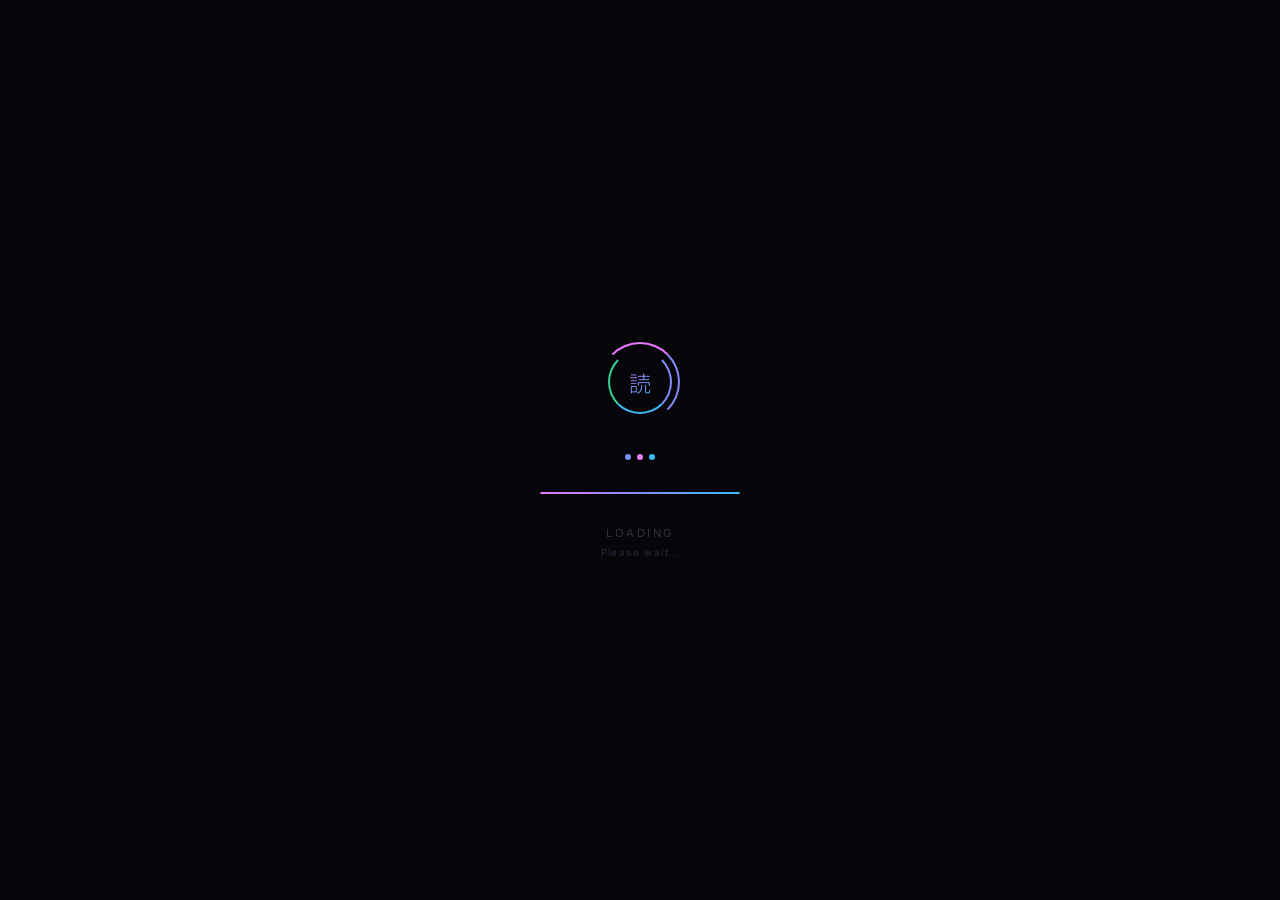
==== anime-loading/index.html @ d66e6aa7 "Initial commit: Animated Designs collection — lamp, loader, 404, fireworks" ====
<!DOCTYPE html>
<html lang="en">
<head>
  <meta charset="UTF-8">
  <meta name="viewport" content="width=device-width, initial-scale=1.0">
  <title>Anime Loader</title>
  <link href="https://fonts.googleapis.com/css2?family=Inter:wght@300;400&family=Noto+Sans+JP:wght@300;400&display=swap" rel="stylesheet">
  <style>
    *, *::before, *::after { box-sizing: border-box; margin: 0; padding: 0; }

    body {
      background: #05050a;
      font-family: 'Inter', sans-serif;
      color: #fff;
      overflow: hidden;
    }

    /* ── Overlay ── */
    .loader-overlay {
      position: fixed; inset: 0;
      background: #05050a;
      display: flex; align-items: center; justify-content: center;
      z-index: 9999;
      transition: opacity 0.8s ease, visibility 0.8s ease;
    }
    .loader-overlay.hidden { opacity: 0; visibility: hidden; }

    /* ── Card ── */
    .loader-card {
      display: flex; flex-direction: column; align-items: center; gap: 32px;
    }

    /* ── Sakura / slash mark animation ── */
    .anime-mark {
      position: relative; width: 80px; height: 80px;
    }

    /* outer ring */
    @keyframes ring-spin {
      to { transform: rotate(360deg); }
    }
    .ring {
      position: absolute; inset: 0; border-radius: 50%;
      border: 2px solid transparent;
      border-top-color: #e879f9;
      border-right-color: #818cf8;
      animation: ring-spin 1.1s linear infinite;
    }
    .ring-2 {
      inset: 8px;
      border-top-color: transparent;
      border-bottom-color: #38bdf8;
      border-left-color: #34d399;
      animation: ring-spin 1.6s linear infinite reverse;
    }

    /* center kanji pulse */
    @keyframes kanji-pulse {
      0%,100% { opacity: 0.4; transform: translate(-50%,-50%) scale(0.9); }
      50%      { opacity: 1;   transform: translate(-50%,-50%) scale(1.1); }
    }
    .kanji {
      position: absolute; top: 50%; left: 50%;
      transform: translate(-50%,-50%);
      font-family: 'Noto Sans JP', sans-serif;
      font-size: 22px; font-weight: 300;
      background: linear-gradient(135deg, #e879f9, #818cf8, #38bdf8);
      -webkit-background-clip: text; -webkit-text-fill-color: transparent;
      animation: kanji-pulse 1.6s ease-in-out infinite;
    }

    /* ── Progress bar ── */
    .progress-wrap {
      width: 200px; height: 2px; background: #1a1a2e;
      border-radius: 2px; overflow: hidden;
    }
    @keyframes progress-fill {
      0%   { width: 0%; }
      80%  { width: 85%; }
      100% { width: 100%; }
    }
    .progress-bar {
      height: 100%;
      background: linear-gradient(90deg, #e879f9, #818cf8, #38bdf8);
      border-radius: 2px;
      animation: progress-fill 3s cubic-bezier(0.4,0,0.2,1) forwards;
    }

    /* ── Dots ── */
    @keyframes dot-bounce {
      0%,80%,100% { transform: translateY(0); opacity: 0.3; }
      40%          { transform: translateY(-8px); opacity: 1; }
    }
    .dots { display: flex; gap: 6px; }
    .dot {
      width: 6px; height: 6px; border-radius: 50%;
      background: #818cf8;
      animation: dot-bounce 1.2s ease-in-out infinite;
    }
    .dot:nth-child(2) { animation-delay: 0.2s; background: #e879f9; }
    .dot:nth-child(3) { animation-delay: 0.4s; background: #38bdf8; }

    /* ── Text ── */
    .loader-title {
      font-size: 0.7rem; letter-spacing: 0.22em;
      text-transform: uppercase; color: #333;
    }
    @keyframes blink {
      0%,100% { opacity: 0.3; }
      50%      { opacity: 1; }
    }
    .loader-sub {
      font-size: 0.62rem; letter-spacing: 0.14em;
      color: #2a2a40;
      animation: blink 2s ease-in-out infinite;
    }

    /* ── Background particles ── */
    @keyframes float-up {
      0%   { transform: translateY(100vh) scale(0); opacity: 0; }
      10%  { opacity: 0.6; }
      90%  { opacity: 0.2; }
      100% { transform: translateY(-10vh) scale(1); opacity: 0; }
    }
    .particle {
      position: fixed; border-radius: 50%;
      pointer-events: none;
      animation: float-up linear infinite;
    }

    /* ── Page content (shows after load) ── */
    .page-content {
      display: flex; align-items: center; justify-content: center;
      height: 100vh;
      font-size: 1.1rem; color: #444; letter-spacing: 0.08em;
    }
  </style>
</head>
<body>

  <!-- Loader -->
  <div class="loader-overlay" id="loader">
    <div class="loader-card">

      <div class="anime-mark">
        <div class="ring"></div>
        <div class="ring ring-2"></div>
        <div class="kanji">読</div>
      </div>

      <div class="dots">
        <div class="dot"></div>
        <div class="dot"></div>
        <div class="dot"></div>
      </div>

      <div class="progress-wrap">
        <div class="progress-bar"></div>
      </div>

      <div style="display:flex;flex-direction:column;align-items:center;gap:6px;">
        <span class="loader-title">Loading</span>
        <span class="loader-sub">Please wait…</span>
      </div>

    </div>
  </div>

  <!-- Page -->
  <div class="page-content">Content loaded ✦</div>

<script>
  // Floating particles
  const colors = ['#e879f9','#818cf8','#38bdf8','#34d399'];
  for (let i = 0; i < 18; i++) {
    const p = document.createElement('div');
    p.className = 'particle';
    const size = Math.random() * 4 + 2;
    p.style.cssText = `
      width:${size}px; height:${size}px;
      left:${Math.random()*100}vw;
      background:${colors[Math.floor(Math.random()*colors.length)]};
      animation-duration:${Math.random()*6+5}s;
      animation-delay:${Math.random()*4}s;
      opacity:0;
    `;
    document.body.appendChild(p);
  }

  // Dismiss loader on page load (+ minimum 2.8s)
  const loader = document.getElementById('loader');
  let ready = false, elapsed = false;

  window.addEventListener('load', () => { ready = true; tryHide(); });
  setTimeout(() => { elapsed = true; tryHide(); }, 2800);

  function tryHide() {
    if (ready && elapsed) {
      loader.classList.add('hidden');
    }
  }
</script>
</body>
</html>
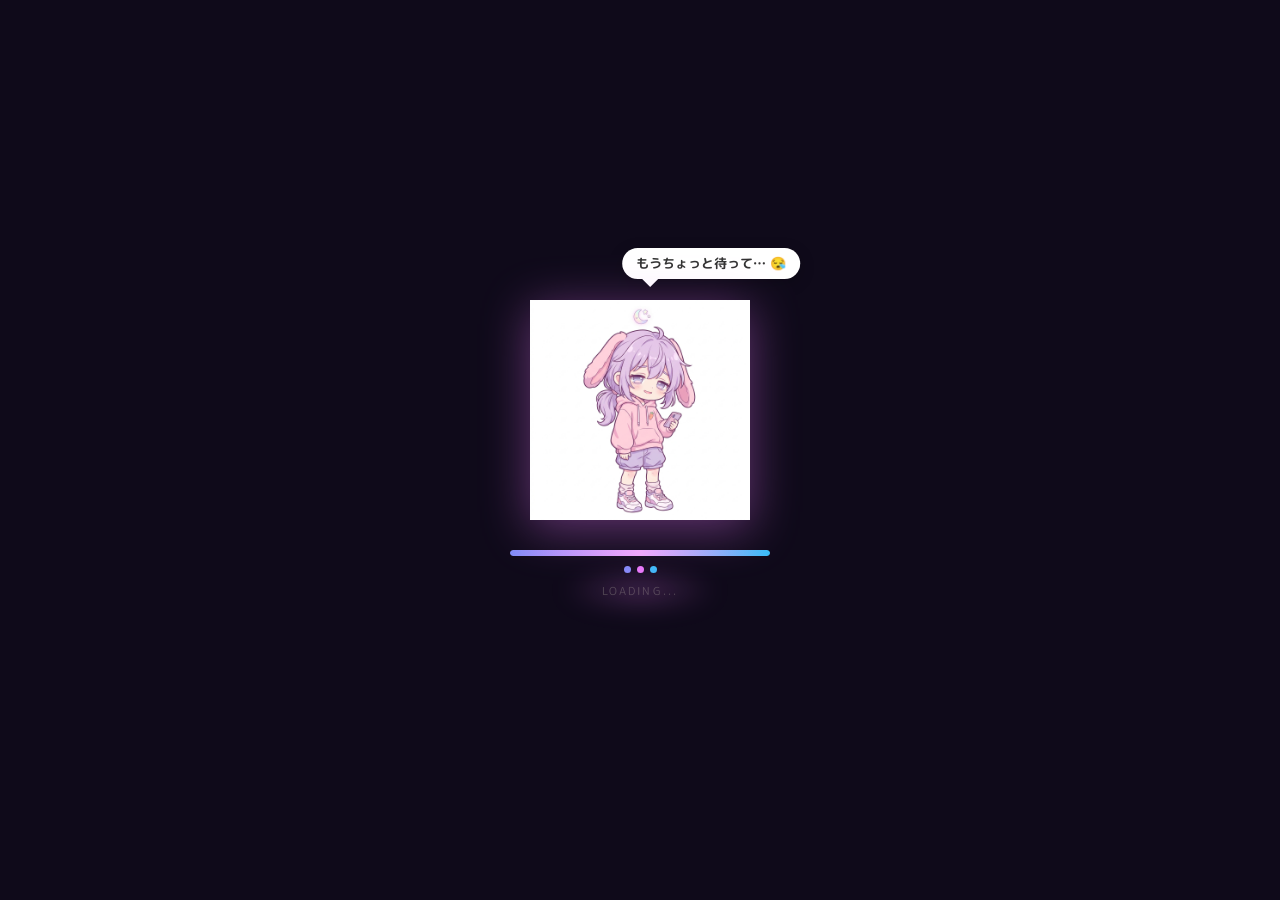
==== commit e79ae552: "feat: anime girl loader, cat-dog 404, fireworks kid character + clean audio" ====
--- a/anime-loading/index.html
+++ b/anime-loading/index.html
@@ -3,201 +3,285 @@
 <head>
   <meta charset="UTF-8">
   <meta name="viewport" content="width=device-width, initial-scale=1.0">
-  <title>Anime Loader</title>
-  <link href="https://fonts.googleapis.com/css2?family=Inter:wght@300;400&family=Noto+Sans+JP:wght@300;400&display=swap" rel="stylesheet">
+  <title>Loading...</title>
+  <link href="https://fonts.googleapis.com/css2?family=M+PLUS+Rounded+1c:wght@300;400;700&display=swap" rel="stylesheet">
   <style>
     *, *::before, *::after { box-sizing: border-box; margin: 0; padding: 0; }
 
     body {
-      background: #05050a;
-      font-family: 'Inter', sans-serif;
-      color: #fff;
+      background: #0f0a1a;
+      font-family: 'M PLUS Rounded 1c', sans-serif;
       overflow: hidden;
-    }
-
-    /* ── Overlay ── */
+      height: 100vh;
+    }
+
+    /* ── Stars BG ── */
+    .stars { position: fixed; inset: 0; pointer-events: none; }
+    .star {
+      position: absolute; border-radius: 50%;
+      background: #fff; opacity: 0;
+      animation: twinkle var(--d, 3s) ease-in-out var(--delay, 0s) infinite;
+    }
+    @keyframes twinkle {
+      0%,100% { opacity: 0; transform: scale(0.6); }
+      50%      { opacity: var(--op, 0.6); transform: scale(1); }
+    }
+
+    /* ── Full overlay ── */
     .loader-overlay {
       position: fixed; inset: 0;
-      background: #05050a;
-      display: flex; align-items: center; justify-content: center;
-      z-index: 9999;
-      transition: opacity 0.8s ease, visibility 0.8s ease;
+      display: flex; flex-direction: column;
+      align-items: center; justify-content: center;
+      gap: 0;
+      z-index: 100;
+      transition: opacity 0.9s ease, visibility 0.9s;
     }
     .loader-overlay.hidden { opacity: 0; visibility: hidden; }
 
-    /* ── Card ── */
-    .loader-card {
-      display: flex; flex-direction: column; align-items: center; gap: 32px;
-    }
-
-    /* ── Sakura / slash mark animation ── */
-    .anime-mark {
-      position: relative; width: 80px; height: 80px;
-    }
-
-    /* outer ring */
-    @keyframes ring-spin {
-      to { transform: rotate(360deg); }
-    }
-    .ring {
-      position: absolute; inset: 0; border-radius: 50%;
-      border: 2px solid transparent;
-      border-top-color: #e879f9;
-      border-right-color: #818cf8;
-      animation: ring-spin 1.1s linear infinite;
-    }
-    .ring-2 {
-      inset: 8px;
-      border-top-color: transparent;
-      border-bottom-color: #38bdf8;
-      border-left-color: #34d399;
-      animation: ring-spin 1.6s linear infinite reverse;
-    }
-
-    /* center kanji pulse */
-    @keyframes kanji-pulse {
-      0%,100% { opacity: 0.4; transform: translate(-50%,-50%) scale(0.9); }
-      50%      { opacity: 1;   transform: translate(-50%,-50%) scale(1.1); }
-    }
-    .kanji {
-      position: absolute; top: 50%; left: 50%;
-      transform: translate(-50%,-50%);
-      font-family: 'Noto Sans JP', sans-serif;
-      font-size: 22px; font-weight: 300;
-      background: linear-gradient(135deg, #e879f9, #818cf8, #38bdf8);
-      -webkit-background-clip: text; -webkit-text-fill-color: transparent;
-      animation: kanji-pulse 1.6s ease-in-out infinite;
-    }
-
-    /* ── Progress bar ── */
-    .progress-wrap {
-      width: 200px; height: 2px; background: #1a1a2e;
-      border-radius: 2px; overflow: hidden;
-    }
-    @keyframes progress-fill {
+    /* ── Ground / scene ── */
+    .scene {
+      position: relative;
+      display: flex; flex-direction: column;
+      align-items: center;
+    }
+
+    /* ── Glow blob under character ── */
+    .glow-blob {
+      position: absolute;
+      bottom: -10px;
+      width: 160px; height: 40px;
+      background: radial-gradient(ellipse, rgba(232,121,249,0.3), transparent 70%);
+      border-radius: 50%;
+      filter: blur(12px);
+      animation: blob-pulse 2s ease-in-out infinite;
+    }
+    @keyframes blob-pulse {
+      0%,100% { transform: scaleX(1); opacity: 0.6; }
+      50%      { transform: scaleX(1.15); opacity: 1; }
+    }
+
+    /* ── Character image ── */
+    .char-wrap {
+      position: relative;
+      width: 220px;
+      animation: float 3.2s ease-in-out infinite;
+    }
+    @keyframes float {
+      0%,100% { transform: translateY(0px) rotate(-0.5deg); }
+      30%      { transform: translateY(-12px) rotate(0.5deg); }
+      60%      { transform: translateY(-6px) rotate(-0.3deg); }
+    }
+
+    .char-img {
+      width: 100%;
+      filter: drop-shadow(0 8px 24px rgba(232,121,249,0.4));
+    }
+
+    /* Sleep Z's floating from character */
+    .zzz {
+      position: absolute;
+      top: 10px; right: 0px;
+      font-size: 18px;
+      font-weight: 700;
+      color: #e879f9;
+      opacity: 0;
+      animation: zzz-float 3s ease-in-out infinite;
+    }
+    .zzz:nth-child(2) { font-size: 13px; top: 28px; right: -16px; animation-delay: 0.8s; }
+    .zzz:nth-child(3) { font-size: 9px;  top: 44px; right: -28px; animation-delay: 1.6s; }
+    @keyframes zzz-float {
+      0%   { opacity: 0; transform: translate(0,0) rotate(-5deg); }
+      20%  { opacity: 0.9; }
+      100% { opacity: 0; transform: translate(12px,-28px) rotate(10deg); }
+    }
+
+    /* ── Speech bubble ── */
+    .bubble {
+      position: absolute;
+      top: -52px; left: 50%;
+      transform: translateX(-10%);
+      background: white;
+      border-radius: 16px;
+      padding: 6px 14px;
+      font-size: 13px;
+      font-weight: 700;
+      color: #333;
+      white-space: nowrap;
+      box-shadow: 0 4px 16px rgba(0,0,0,0.2);
+      animation: bubble-appear 0.4s ease forwards, bubble-bob 2.5s ease-in-out 0.5s infinite;
+      opacity: 0;
+    }
+    .bubble::after {
+      content: '';
+      position: absolute;
+      bottom: -8px; left: 20px;
+      border: 8px solid transparent;
+      border-top-color: white;
+      border-bottom: none;
+    }
+    @keyframes bubble-appear {
+      to { opacity: 1; }
+    }
+    @keyframes bubble-bob {
+      0%,100% { transform: translateX(-10%) translateY(0); }
+      50%      { transform: translateX(-10%) translateY(-4px); }
+    }
+
+    /* ── Progress bar section ── */
+    .progress-section {
+      margin-top: 24px;
+      display: flex; flex-direction: column;
+      align-items: center; gap: 10px;
+      width: 260px;
+    }
+
+    .progress-track {
+      width: 100%; height: 6px;
+      background: rgba(255,255,255,0.08);
+      border-radius: 6px; overflow: hidden;
+      position: relative;
+    }
+    @keyframes progress-run {
       0%   { width: 0%; }
-      80%  { width: 85%; }
+      20%  { width: 18%; }
+      40%  { width: 35%; }
+      55%  { width: 55%; }
+      70%  { width: 68%; }
+      85%  { width: 82%; }
       100% { width: 100%; }
     }
-    .progress-bar {
+    .progress-fill {
       height: 100%;
-      background: linear-gradient(90deg, #e879f9, #818cf8, #38bdf8);
-      border-radius: 2px;
-      animation: progress-fill 3s cubic-bezier(0.4,0,0.2,1) forwards;
-    }
-
-    /* ── Dots ── */
-    @keyframes dot-bounce {
-      0%,80%,100% { transform: translateY(0); opacity: 0.3; }
-      40%          { transform: translateY(-8px); opacity: 1; }
-    }
+      background: linear-gradient(90deg, #818cf8, #e879f9, #38bdf8);
+      border-radius: 6px;
+      animation: progress-run 3s cubic-bezier(0.4,0,0.2,1) forwards;
+    }
+    /* shimmer */
+    .progress-fill::after {
+      content: '';
+      position: absolute; inset: 0;
+      background: linear-gradient(90deg, transparent 0%, rgba(255,255,255,0.35) 50%, transparent 100%);
+      animation: shimmer 1.2s linear infinite;
+    }
+    @keyframes shimmer {
+      0%   { transform: translateX(-100%); }
+      100% { transform: translateX(400%); }
+    }
+
+    /* dots */
     .dots { display: flex; gap: 6px; }
     .dot {
-      width: 6px; height: 6px; border-radius: 50%;
-      background: #818cf8;
-      animation: dot-bounce 1.2s ease-in-out infinite;
-    }
-    .dot:nth-child(2) { animation-delay: 0.2s; background: #e879f9; }
-    .dot:nth-child(3) { animation-delay: 0.4s; background: #38bdf8; }
-
-    /* ── Text ── */
-    .loader-title {
-      font-size: 0.7rem; letter-spacing: 0.22em;
-      text-transform: uppercase; color: #333;
-    }
-    @keyframes blink {
-      0%,100% { opacity: 0.3; }
-      50%      { opacity: 1; }
-    }
-    .loader-sub {
-      font-size: 0.62rem; letter-spacing: 0.14em;
-      color: #2a2a40;
-      animation: blink 2s ease-in-out infinite;
-    }
-
-    /* ── Background particles ── */
-    @keyframes float-up {
-      0%   { transform: translateY(100vh) scale(0); opacity: 0; }
-      10%  { opacity: 0.6; }
-      90%  { opacity: 0.2; }
-      100% { transform: translateY(-10vh) scale(1); opacity: 0; }
-    }
-    .particle {
-      position: fixed; border-radius: 50%;
-      pointer-events: none;
-      animation: float-up linear infinite;
-    }
-
-    /* ── Page content (shows after load) ── */
+      width: 7px; height: 7px; border-radius: 50%;
+      animation: dot-hop 1.4s ease-in-out infinite;
+    }
+    .dot:nth-child(1) { background: #818cf8; }
+    .dot:nth-child(2) { background: #e879f9; animation-delay: 0.2s; }
+    .dot:nth-child(3) { background: #38bdf8; animation-delay: 0.4s; }
+    @keyframes dot-hop {
+      0%,80%,100% { transform: translateY(0); }
+      40%          { transform: translateY(-7px); }
+    }
+
+    .load-text {
+      font-size: 0.7rem; letter-spacing: 0.18em;
+      text-transform: uppercase;
+      color: #444;
+    }
+
+    /* page content */
     .page-content {
-      display: flex; align-items: center; justify-content: center;
-      height: 100vh;
-      font-size: 1.1rem; color: #444; letter-spacing: 0.08em;
+      height: 100vh; display: flex;
+      align-items: center; justify-content: center;
+      color: #555; font-family: 'M PLUS Rounded 1c', sans-serif;
+      font-size: 1.1rem; letter-spacing: 0.06em;
     }
   </style>
 </head>
 <body>
 
+  <!-- Starfield -->
+  <div class="stars" id="stars"></div>
+
   <!-- Loader -->
   <div class="loader-overlay" id="loader">
-    <div class="loader-card">
-
-      <div class="anime-mark">
-        <div class="ring"></div>
-        <div class="ring ring-2"></div>
-        <div class="kanji">読</div>
+    <div class="scene">
+      <div class="glow-blob"></div>
+
+      <div class="char-wrap">
+        <!-- Speech bubble -->
+        <div class="bubble" id="bubble">もうちょっと待って… 😪</div>
+
+        <!-- Z Z Z -->
+        <span class="zzz">Z</span>
+        <span class="zzz">z</span>
+        <span class="zzz">z</span>
+
+        <!-- AI Generated Character -->
+        <img class="char-img" src="anime_girl.png" alt="Loading character">
       </div>
 
-      <div class="dots">
-        <div class="dot"></div>
-        <div class="dot"></div>
-        <div class="dot"></div>
+      <div class="progress-section">
+        <div class="progress-track">
+          <div class="progress-fill"></div>
+        </div>
+        <div class="dots">
+          <div class="dot"></div>
+          <div class="dot"></div>
+          <div class="dot"></div>
+        </div>
+        <span class="load-text">Loading...</span>
       </div>
-
-      <div class="progress-wrap">
-        <div class="progress-bar"></div>
-      </div>
-
-      <div style="display:flex;flex-direction:column;align-items:center;gap:6px;">
-        <span class="loader-title">Loading</span>
-        <span class="loader-sub">Please wait…</span>
-      </div>
-
     </div>
   </div>
 
-  <!-- Page -->
-  <div class="page-content">Content loaded ✦</div>
+  <!-- Page content -->
+  <div class="page-content">Content is ready ✦</div>
 
 <script>
-  // Floating particles
-  const colors = ['#e879f9','#818cf8','#38bdf8','#34d399'];
-  for (let i = 0; i < 18; i++) {
-    const p = document.createElement('div');
-    p.className = 'particle';
-    const size = Math.random() * 4 + 2;
-    p.style.cssText = `
+  // Stars
+  const starContainer = document.getElementById('stars');
+  for (let i = 0; i < 80; i++) {
+    const s = document.createElement('div');
+    s.className = 'star';
+    const size = Math.random() * 2.5 + 1;
+    s.style.cssText = `
       width:${size}px; height:${size}px;
       left:${Math.random()*100}vw;
-      background:${colors[Math.floor(Math.random()*colors.length)]};
-      animation-duration:${Math.random()*6+5}s;
-      animation-delay:${Math.random()*4}s;
-      opacity:0;
+      top:${Math.random()*100}vh;
+      --d:${(Math.random()*3+2).toFixed(1)}s;
+      --delay:${(Math.random()*5).toFixed(1)}s;
+      --op:${(Math.random()*0.5+0.2).toFixed(2)};
     `;
-    document.body.appendChild(p);
+    starContainer.appendChild(s);
   }
 
-  // Dismiss loader on page load (+ minimum 2.8s)
+  // Cycle speech bubble messages
+  const messages = [
+    'もうちょっと待って… 😪',
+    'Almost there~ 💤',
+    'Still loading… 🌙',
+    'One sec, okay? 🍡',
+    'Getting sleepy… 😴',
+  ];
+  const bubble = document.getElementById('bubble');
+  let msgIdx = 0;
+  setInterval(() => {
+    msgIdx = (msgIdx + 1) % messages.length;
+    bubble.style.opacity = '0';
+    bubble.style.transition = 'opacity 0.3s';
+    setTimeout(() => {
+      bubble.textContent = messages[msgIdx];
+      bubble.style.opacity = '1';
+    }, 300);
+  }, 2200);
+
+  // Hide loader
   const loader = document.getElementById('loader');
-  let ready = false, elapsed = false;
-
-  window.addEventListener('load', () => { ready = true; tryHide(); });
-  setTimeout(() => { elapsed = true; tryHide(); }, 2800);
-
+  let pageReady = false, minDone = false;
+  window.addEventListener('load', () => { pageReady = true; tryHide(); });
+  setTimeout(() => { minDone = true; tryHide(); }, 3200);
   function tryHide() {
-    if (ready && elapsed) {
-      loader.classList.add('hidden');
-    }
+    if (pageReady && minDone) loader.classList.add('hidden');
   }
 </script>
 </body>
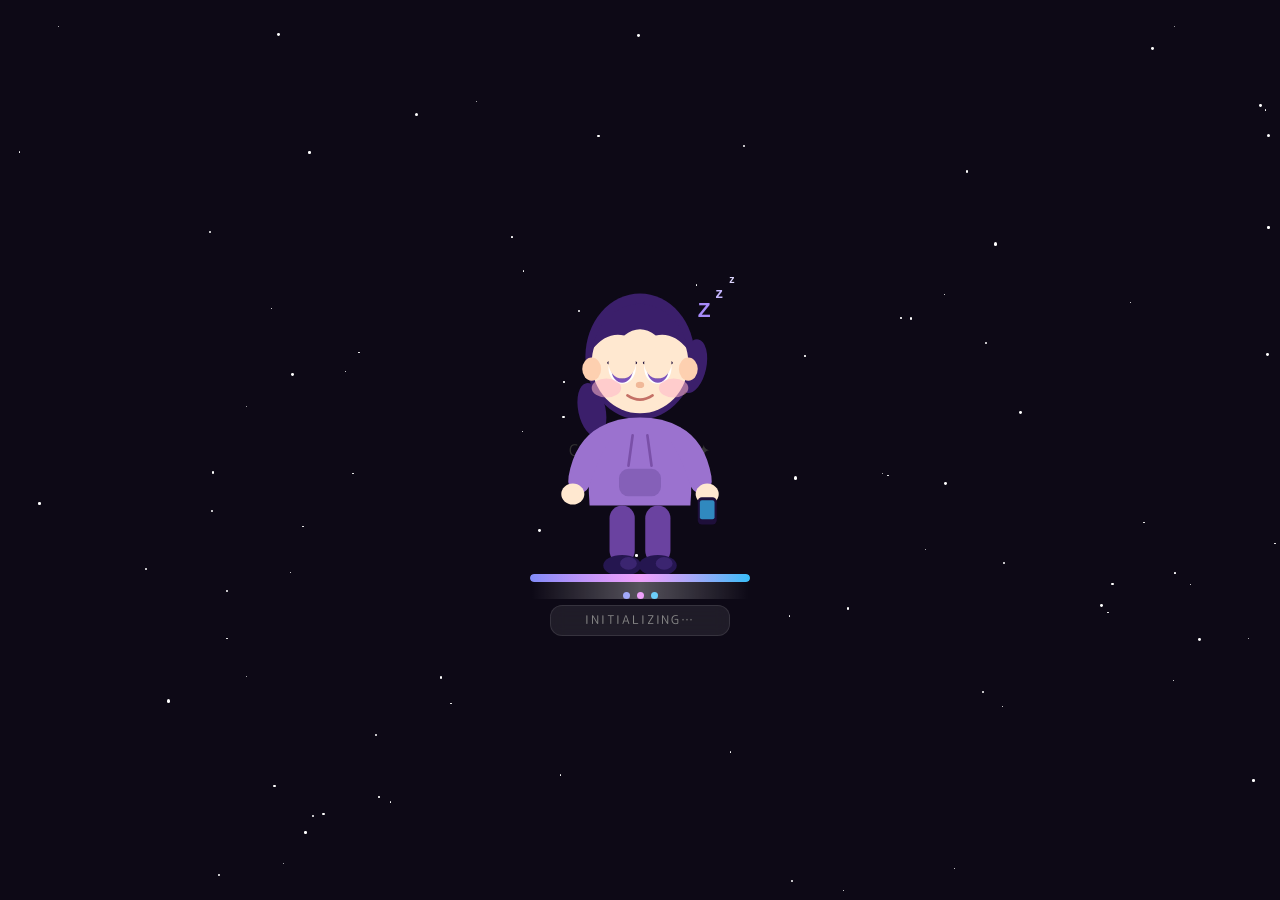
==== commit 7c1e2f09: "feat: pure SVG CSS animations — chibi anime loader + animated cat-dog 404" ====
--- a/anime-loading/index.html
+++ b/anime-loading/index.html
@@ -1,288 +1,251 @@
 <!DOCTYPE html>
 <html lang="en">
 <head>
-  <meta charset="UTF-8">
-  <meta name="viewport" content="width=device-width, initial-scale=1.0">
-  <title>Loading...</title>
-  <link href="https://fonts.googleapis.com/css2?family=M+PLUS+Rounded+1c:wght@300;400;700&display=swap" rel="stylesheet">
-  <style>
-    *, *::before, *::after { box-sizing: border-box; margin: 0; padding: 0; }
-
-    body {
-      background: #0f0a1a;
-      font-family: 'M PLUS Rounded 1c', sans-serif;
-      overflow: hidden;
-      height: 100vh;
-    }
-
-    /* ── Stars BG ── */
-    .stars { position: fixed; inset: 0; pointer-events: none; }
-    .star {
-      position: absolute; border-radius: 50%;
-      background: #fff; opacity: 0;
-      animation: twinkle var(--d, 3s) ease-in-out var(--delay, 0s) infinite;
-    }
-    @keyframes twinkle {
-      0%,100% { opacity: 0; transform: scale(0.6); }
-      50%      { opacity: var(--op, 0.6); transform: scale(1); }
-    }
-
-    /* ── Full overlay ── */
-    .loader-overlay {
-      position: fixed; inset: 0;
-      display: flex; flex-direction: column;
-      align-items: center; justify-content: center;
-      gap: 0;
-      z-index: 100;
-      transition: opacity 0.9s ease, visibility 0.9s;
-    }
-    .loader-overlay.hidden { opacity: 0; visibility: hidden; }
-
-    /* ── Ground / scene ── */
-    .scene {
-      position: relative;
-      display: flex; flex-direction: column;
-      align-items: center;
-    }
-
-    /* ── Glow blob under character ── */
-    .glow-blob {
-      position: absolute;
-      bottom: -10px;
-      width: 160px; height: 40px;
-      background: radial-gradient(ellipse, rgba(232,121,249,0.3), transparent 70%);
-      border-radius: 50%;
-      filter: blur(12px);
-      animation: blob-pulse 2s ease-in-out infinite;
-    }
-    @keyframes blob-pulse {
-      0%,100% { transform: scaleX(1); opacity: 0.6; }
-      50%      { transform: scaleX(1.15); opacity: 1; }
-    }
-
-    /* ── Character image ── */
-    .char-wrap {
-      position: relative;
-      width: 220px;
-      animation: float 3.2s ease-in-out infinite;
-    }
-    @keyframes float {
-      0%,100% { transform: translateY(0px) rotate(-0.5deg); }
-      30%      { transform: translateY(-12px) rotate(0.5deg); }
-      60%      { transform: translateY(-6px) rotate(-0.3deg); }
-    }
-
-    .char-img {
-      width: 100%;
-      filter: drop-shadow(0 8px 24px rgba(232,121,249,0.4));
-    }
-
-    /* Sleep Z's floating from character */
-    .zzz {
-      position: absolute;
-      top: 10px; right: 0px;
-      font-size: 18px;
-      font-weight: 700;
-      color: #e879f9;
-      opacity: 0;
-      animation: zzz-float 3s ease-in-out infinite;
-    }
-    .zzz:nth-child(2) { font-size: 13px; top: 28px; right: -16px; animation-delay: 0.8s; }
-    .zzz:nth-child(3) { font-size: 9px;  top: 44px; right: -28px; animation-delay: 1.6s; }
-    @keyframes zzz-float {
-      0%   { opacity: 0; transform: translate(0,0) rotate(-5deg); }
-      20%  { opacity: 0.9; }
-      100% { opacity: 0; transform: translate(12px,-28px) rotate(10deg); }
-    }
-
-    /* ── Speech bubble ── */
-    .bubble {
-      position: absolute;
-      top: -52px; left: 50%;
-      transform: translateX(-10%);
-      background: white;
-      border-radius: 16px;
-      padding: 6px 14px;
-      font-size: 13px;
-      font-weight: 700;
-      color: #333;
-      white-space: nowrap;
-      box-shadow: 0 4px 16px rgba(0,0,0,0.2);
-      animation: bubble-appear 0.4s ease forwards, bubble-bob 2.5s ease-in-out 0.5s infinite;
-      opacity: 0;
-    }
-    .bubble::after {
-      content: '';
-      position: absolute;
-      bottom: -8px; left: 20px;
-      border: 8px solid transparent;
-      border-top-color: white;
-      border-bottom: none;
-    }
-    @keyframes bubble-appear {
-      to { opacity: 1; }
-    }
-    @keyframes bubble-bob {
-      0%,100% { transform: translateX(-10%) translateY(0); }
-      50%      { transform: translateX(-10%) translateY(-4px); }
-    }
-
-    /* ── Progress bar section ── */
-    .progress-section {
-      margin-top: 24px;
-      display: flex; flex-direction: column;
-      align-items: center; gap: 10px;
-      width: 260px;
-    }
-
-    .progress-track {
-      width: 100%; height: 6px;
-      background: rgba(255,255,255,0.08);
-      border-radius: 6px; overflow: hidden;
-      position: relative;
-    }
-    @keyframes progress-run {
-      0%   { width: 0%; }
-      20%  { width: 18%; }
-      40%  { width: 35%; }
-      55%  { width: 55%; }
-      70%  { width: 68%; }
-      85%  { width: 82%; }
-      100% { width: 100%; }
-    }
-    .progress-fill {
-      height: 100%;
-      background: linear-gradient(90deg, #818cf8, #e879f9, #38bdf8);
-      border-radius: 6px;
-      animation: progress-run 3s cubic-bezier(0.4,0,0.2,1) forwards;
-    }
-    /* shimmer */
-    .progress-fill::after {
-      content: '';
-      position: absolute; inset: 0;
-      background: linear-gradient(90deg, transparent 0%, rgba(255,255,255,0.35) 50%, transparent 100%);
-      animation: shimmer 1.2s linear infinite;
-    }
-    @keyframes shimmer {
-      0%   { transform: translateX(-100%); }
-      100% { transform: translateX(400%); }
-    }
-
-    /* dots */
-    .dots { display: flex; gap: 6px; }
-    .dot {
-      width: 7px; height: 7px; border-radius: 50%;
-      animation: dot-hop 1.4s ease-in-out infinite;
-    }
-    .dot:nth-child(1) { background: #818cf8; }
-    .dot:nth-child(2) { background: #e879f9; animation-delay: 0.2s; }
-    .dot:nth-child(3) { background: #38bdf8; animation-delay: 0.4s; }
-    @keyframes dot-hop {
-      0%,80%,100% { transform: translateY(0); }
-      40%          { transform: translateY(-7px); }
-    }
-
-    .load-text {
-      font-size: 0.7rem; letter-spacing: 0.18em;
-      text-transform: uppercase;
-      color: #444;
-    }
-
-    /* page content */
-    .page-content {
-      height: 100vh; display: flex;
-      align-items: center; justify-content: center;
-      color: #555; font-family: 'M PLUS Rounded 1c', sans-serif;
-      font-size: 1.1rem; letter-spacing: 0.06em;
-    }
-  </style>
+<meta charset="UTF-8">
+<meta name="viewport" content="width=device-width, initial-scale=1.0">
+<title>Loading...</title>
+<link href="https://fonts.googleapis.com/css2?family=M+PLUS+Rounded+1c:wght@400;700&display=swap" rel="stylesheet">
+<style>
+*{box-sizing:border-box;margin:0;padding:0}
+body{background:#0d0916;min-height:100vh;display:flex;flex-direction:column;align-items:center;justify-content:center;overflow:hidden;font-family:'M PLUS Rounded 1c',sans-serif}
+
+/* ── Starfield ── */
+.stars{position:fixed;inset:0;pointer-events:none}
+@keyframes twinkle{0%,100%{opacity:0;transform:scale(.5)}50%{opacity:1;transform:scale(1)}}
+
+/* ── Loader overlay ── */
+.overlay{position:fixed;inset:0;display:flex;flex-direction:column;align-items:center;justify-content:center;gap:28px;z-index:10;transition:opacity .9s,visibility .9s}
+.overlay.gone{opacity:0;visibility:hidden}
+
+/* ── Scene card ── */
+.scene{display:flex;flex-direction:column;align-items:center;gap:0}
+
+/* ── SVG character animations ── */
+
+/* Whole body float */
+.body-float{animation:float 3.2s ease-in-out infinite;transform-origin:50% 100%}
+@keyframes float{0%,100%{transform:translateY(0) rotate(-.5deg)}40%{transform:translateY(-12px) rotate(.8deg)}70%{transform:translateY(-6px) rotate(-.3deg)}}
+
+/* Hair sways AFTER body with slight delay */
+.hair-sway{animation:float 3.2s ease-in-out .18s infinite;transform-origin:50% 0}
+@keyframes hairsway{0%,100%{transform:rotate(-1.5deg)}50%{transform:rotate(2deg)}}
+
+/* Eye blink - top eyelid drops */
+.eyelid-l,.eyelid-r{transform-origin:50% 0;animation:blink 4.5s ease-in-out infinite}
+.eyelid-r{animation-delay:.06s}
+@keyframes blink{0%,88%,100%{transform:scaleY(0)}91%,96%{transform:scaleY(1)}99%{transform:scaleY(.1)}}
+
+/* Leg swing - opposite phase */
+.leg-l{transform-origin:84px 0;animation:swing-l 2.2s ease-in-out infinite}
+.leg-r{transform-origin:116px 0;animation:swing-r 2.2s ease-in-out infinite}
+@keyframes swing-l{0%,100%{transform:rotate(-14deg)}50%{transform:rotate(16deg)}}
+@keyframes swing-r{0%,100%{transform:rotate(16deg)}50%{transform:rotate(-14deg)}}
+
+/* Breathing - chest subtle scale */
+.body-shape{animation:breathe 3.2s ease-in-out infinite;transform-origin:50% 40%}
+@keyframes breathe{0%,100%{transform:scaleY(1)}50%{transform:scaleY(1.025)}}
+
+/* Yawn sequence every 8s */
+.mouth-smile{animation:mouth-hide 8s ease-in-out infinite;transform-origin:50% 50%}
+@keyframes mouth-hide{0%,58%,90%,100%{transform:scaleY(1);opacity:1}62%,85%{transform:scaleY(0);opacity:0}}
+.mouth-yawn{opacity:0;animation:yawn-show 8s ease-in-out infinite;transform-origin:50% 50%}
+@keyframes yawn-show{0%,58%,90%,100%{transform:scale(0);opacity:0}63%,84%{transform:scale(1);opacity:1}}
+
+/* Arm raise during yawn */
+.arm-l-g{transform-origin:68px 175px;animation:arm-up 8s ease-in-out infinite}
+@keyframes arm-up{0%,58%,92%,100%{transform:rotate(0)}65%,83%{transform:rotate(-55deg)}}
+
+/* Blush pulse */
+.blush{animation:blush-pulse 3.2s ease-in-out infinite}
+@keyframes blush-pulse{0%,100%{opacity:.55}50%{opacity:.8}}
+
+/* Z floats */
+.z1{animation:z-up 2.8s ease-out 0s infinite}
+.z2{animation:z-up 2.8s ease-out .9s infinite}
+.z3{animation:z-up 2.8s ease-out 1.8s infinite}
+@keyframes z-up{0%{opacity:0;transform:translate(0,0) scale(.5)}15%{opacity:1}100%{opacity:0;transform:translate(18px,-52px) scale(1)}}
+
+/* ── Progress bar ── */
+.bar-wrap{width:220px;position:relative}
+.bar-track{height:8px;background:rgba(255,255,255,.08);border-radius:8px;overflow:hidden}
+.bar-fill{height:100%;border-radius:8px;background:linear-gradient(90deg,#818cf8,#e879f9,#38bdf8);animation:fill-up 3.4s cubic-bezier(.4,0,.2,1) forwards}
+@keyframes fill-up{0%{width:0%}100%{width:100%}}
+.bar-fill::after{content:'';position:absolute;inset:0;background:linear-gradient(90deg,transparent,rgba(255,255,255,.3),transparent);animation:shimmer 1.2s linear infinite}
+@keyframes shimmer{from{transform:translateX(-200%)}to{transform:translateX(300%)}}
+
+/* dots */
+.dots{display:flex;gap:7px;justify-content:center;margin-top:10px}
+.dot{width:7px;height:7px;border-radius:50%;animation:hop 1.3s ease-in-out infinite}
+.dot:nth-child(1){background:#818cf8}
+.dot:nth-child(2){background:#e879f9;animation-delay:.22s}
+.dot:nth-child(3){background:#38bdf8;animation-delay:.44s}
+@keyframes hop{0%,80%,100%{transform:translateY(0)}40%{transform:translateY(-8px)}}
+
+/* bubble text cycle */
+.bubble-box{background:rgba(255,255,255,.08);border:1px solid rgba(255,255,255,.1);backdrop-filter:blur(8px);border-radius:12px;padding:6px 16px;font-size:.72rem;letter-spacing:.16em;text-transform:uppercase;color:#888;margin-top:6px;min-width:180px;text-align:center;transition:opacity .35s}
+</style>
 </head>
 <body>
 
-  <!-- Starfield -->
-  <div class="stars" id="stars"></div>
-
-  <!-- Loader -->
-  <div class="loader-overlay" id="loader">
-    <div class="scene">
-      <div class="glow-blob"></div>
-
-      <div class="char-wrap">
-        <!-- Speech bubble -->
-        <div class="bubble" id="bubble">もうちょっと待って… 😪</div>
-
-        <!-- Z Z Z -->
-        <span class="zzz">Z</span>
-        <span class="zzz">z</span>
-        <span class="zzz">z</span>
-
-        <!-- AI Generated Character -->
-        <img class="char-img" src="anime_girl.png" alt="Loading character">
-      </div>
-
-      <div class="progress-section">
-        <div class="progress-track">
-          <div class="progress-fill"></div>
-        </div>
-        <div class="dots">
-          <div class="dot"></div>
-          <div class="dot"></div>
-          <div class="dot"></div>
-        </div>
-        <span class="load-text">Loading...</span>
-      </div>
-    </div>
+<!-- Stars -->
+<div class="stars" id="stars"></div>
+
+<div class="overlay" id="loader">
+<div class="scene">
+
+<!-- CHARACTER SVG -->
+<svg width="210" height="310" viewBox="0 0 200 295" xmlns="http://www.w3.org/2000/svg" overflow="visible">
+
+  <!-- Z Z Z -->
+  <text class="z1" x="155" y="50" font-size="20" fill="#a78bfa" font-weight="900" font-family="Arial">Z</text>
+  <text class="z2" x="172" y="32" font-size="14" fill="#c4b5fd" font-weight="900" font-family="Arial">z</text>
+  <text class="z3" x="185" y="18" font-size="10" fill="#ddd6fe" font-weight="900" font-family="Arial">z</text>
+
+  <!-- ── BODY GROUP (floats) ── -->
+  <g class="body-float">
+
+    <!-- Back hair -->
+    <ellipse class="hair-sway" cx="100" cy="88" rx="52" ry="60" fill="#3b1f6b"/>
+    <!-- Side hair pieces (sway) -->
+    <ellipse class="hair-sway" cx="52" cy="118" rx="13" ry="26" fill="#3b1f6b" transform="rotate(-12,52,118)"/>
+    <ellipse class="hair-sway" cx="148" cy="118" rx="13" ry="26" fill="#3b1f6b" transform="rotate(12,148,118)"/>
+
+    <!-- HEAD -->
+    <ellipse cx="100" cy="94" rx="46" ry="48" fill="#ffe8d0"/>
+
+    <!-- Front bangs -->
+    <path class="hair-sway" d="M54,82 Q62,42 100,37 Q138,42 146,82 Q132,64 115,68 Q100,56 85,68 Q68,64 54,82Z" fill="#3b1f6b"/>
+
+    <!-- Ear -->
+    <ellipse cx="54" cy="100" rx="9" ry="11" fill="#fdd0b0"/>
+    <ellipse cx="146" cy="100" rx="9" ry="11" fill="#fdd0b0"/>
+
+    <!-- ── EYES ── -->
+    <!-- Left eye white -->
+    <ellipse cx="83" cy="99" rx="13" ry="15" fill="white"/>
+    <!-- Left iris -->
+    <ellipse cx="83" cy="101" rx="10" ry="12" fill="#7c52bb"/>
+    <!-- Left pupil -->
+    <ellipse cx="83" cy="102" rx="6" ry="7" fill="#1e0f3a"/>
+    <!-- Left shine 1 -->
+    <ellipse cx="79" cy="97" rx="3" ry="3" fill="white"/>
+    <!-- Left shine 2 small -->
+    <ellipse cx="88" cy="106" rx="1.5" ry="1.5" fill="rgba(255,255,255,.7)"/>
+    <!-- Left eyelash line -->
+    <path d="M70,94 Q83,86 96,94" stroke="#1e0f3a" stroke-width="2.5" fill="none" stroke-linecap="round"/>
+    <!-- Left eyelid (blink) -->
+    <ellipse class="eyelid-l" cx="83" cy="94" rx="13" ry="15" fill="#ffe8d0"/>
+
+    <!-- Right eye white -->
+    <ellipse cx="117" cy="99" rx="13" ry="15" fill="white"/>
+    <!-- Right iris -->
+    <ellipse cx="117" cy="101" rx="10" ry="12" fill="#7c52bb"/>
+    <!-- Right pupil -->
+    <ellipse cx="117" cy="102" rx="6" ry="7" fill="#1e0f3a"/>
+    <!-- Right shine 1 -->
+    <ellipse cx="113" cy="97" rx="3" ry="3" fill="white"/>
+    <ellipse cx="122" cy="106" rx="1.5" ry="1.5" fill="rgba(255,255,255,.7)"/>
+    <!-- Right eyelash line -->
+    <path d="M104,94 Q117,86 130,94" stroke="#1e0f3a" stroke-width="2.5" fill="none" stroke-linecap="round"/>
+    <!-- Right eyelid (blink) -->
+    <ellipse class="eyelid-r" cx="117" cy="94" rx="13" ry="15" fill="#ffe8d0"/>
+
+    <!-- Nose -->
+    <ellipse cx="100" cy="115" rx="4" ry="3" fill="#f0b898"/>
+
+    <!-- Mouth smile (hides during yawn) -->
+    <path class="mouth-smile" d="M88,125 Q100,133 112,125" stroke="#c47066" stroke-width="2.5" fill="none" stroke-linecap="round"/>
+    <!-- Mouth yawn (big open circle, appears during yawn) -->
+    <g class="mouth-yawn">
+      <ellipse cx="100" cy="128" rx="13" ry="15" fill="#b05050"/>
+      <ellipse cx="100" cy="131" rx="9" ry="8" fill="#1e0f3a"/>
+      <rect x="94" y="121" width="12" height="5" rx="2" fill="#f8d0c0"/>
+    </g>
+
+    <!-- Blush -->
+    <ellipse class="blush" cx="68" cy="118" rx="14" ry="9" fill="#ffb5c8" opacity=".55"/>
+    <ellipse class="blush" cx="132" cy="118" rx="14" ry="9" fill="#ffb5c8" opacity=".55"/>
+
+    <!-- ── BODY / HOODIE ── -->
+    <g class="body-shape">
+      <path d="M62,155 Q48,175 52,230 L148,230 Q152,175 138,155 Q122,146 100,146 Q78,146 62,155Z" fill="#9b72cf"/>
+      <!-- Hoodie pocket -->
+      <rect x="80" y="195" width="40" height="26" rx="9" fill="#8560b8"/>
+      <!-- Hoodie drawstrings -->
+      <line x1="93" y1="163" x2="89" y2="192" stroke="#7a50a8" stroke-width="2.5" stroke-linecap="round"/>
+      <line x1="107" y1="163" x2="111" y2="192" stroke="#7a50a8" stroke-width="2.5" stroke-linecap="round"/>
+    </g>
+
+    <!-- ── LEFT ARM ── -->
+    <g class="arm-l-g">
+      <path d="M62,155 Q38,168 32,202 Q30,213 39,217 Q49,221 53,208 Q61,182 72,167Z" fill="#9b72cf"/>
+      <ellipse cx="36" cy="219" rx="11" ry="10" fill="#ffe8d0"/>
+    </g>
+
+    <!-- RIGHT ARM (static, holds phone) -->
+    <path d="M138,155 Q162,168 168,202 Q170,213 161,217 Q151,221 147,208 Q139,182 128,167Z" fill="#9b72cf"/>
+    <ellipse cx="164" cy="219" rx="11" ry="10" fill="#ffe8d0"/>
+    <!-- Phone in right hand -->
+    <rect x="155" y="222" width="18" height="26" rx="4" fill="#1e0f3a"/>
+    <rect x="157" y="225" width="14" height="18" rx="2" fill="#38bdf8" opacity=".7"/>
+
+    <!-- ── LEGS (dangle & swing) ── -->
+    <g class="leg-l">
+      <rect x="71" y="230" width="24" height="55" rx="12" fill="#6a42a0"/>
+      <!-- shoe -->
+      <ellipse cx="83" cy="287" rx="18" ry="10" fill="#251650"/>
+      <ellipse cx="89" cy="285" rx="8" ry="6" fill="#3b2570"/>
+    </g>
+    <g class="leg-r">
+      <rect x="105" y="230" width="24" height="55" rx="12" fill="#6a42a0"/>
+      <!-- shoe -->
+      <ellipse cx="117" cy="287" rx="18" ry="10" fill="#251650"/>
+      <ellipse cx="123" cy="285" rx="8" ry="6" fill="#3b2570"/>
+    </g>
+
+  </g><!-- /body-float -->
+
+</svg>
+
+<!-- Progress bar (she's sitting on it visually) -->
+<div class="bar-wrap">
+  <div class="bar-track"><div class="bar-fill"></div></div>
+  <div class="dots">
+    <div class="dot"></div><div class="dot"></div><div class="dot"></div>
   </div>
-
-  <!-- Page content -->
-  <div class="page-content">Content is ready ✦</div>
+</div>
+
+<div class="bubble-box" id="bubbleTxt">Initializing…</div>
+
+</div><!-- /scene -->
+</div><!-- /overlay -->
+
+<div style="height:100vh;display:flex;align-items:center;justify-content:center;color:#333;font-size:1rem;letter-spacing:.08em">Content ready ✦</div>
 
 <script>
-  // Stars
-  const starContainer = document.getElementById('stars');
-  for (let i = 0; i < 80; i++) {
-    const s = document.createElement('div');
-    s.className = 'star';
-    const size = Math.random() * 2.5 + 1;
-    s.style.cssText = `
-      width:${size}px; height:${size}px;
-      left:${Math.random()*100}vw;
-      top:${Math.random()*100}vh;
-      --d:${(Math.random()*3+2).toFixed(1)}s;
-      --delay:${(Math.random()*5).toFixed(1)}s;
-      --op:${(Math.random()*0.5+0.2).toFixed(2)};
-    `;
-    starContainer.appendChild(s);
-  }
-
-  // Cycle speech bubble messages
-  const messages = [
-    'もうちょっと待って… 😪',
-    'Almost there~ 💤',
-    'Still loading… 🌙',
-    'One sec, okay? 🍡',
-    'Getting sleepy… 😴',
-  ];
-  const bubble = document.getElementById('bubble');
-  let msgIdx = 0;
-  setInterval(() => {
-    msgIdx = (msgIdx + 1) % messages.length;
-    bubble.style.opacity = '0';
-    bubble.style.transition = 'opacity 0.3s';
-    setTimeout(() => {
-      bubble.textContent = messages[msgIdx];
-      bubble.style.opacity = '1';
-    }, 300);
-  }, 2200);
-
-  // Hide loader
-  const loader = document.getElementById('loader');
-  let pageReady = false, minDone = false;
-  window.addEventListener('load', () => { pageReady = true; tryHide(); });
-  setTimeout(() => { minDone = true; tryHide(); }, 3200);
-  function tryHide() {
-    if (pageReady && minDone) loader.classList.add('hidden');
-  }
+// Stars
+const sc=document.getElementById('stars');
+for(let i=0;i<90;i++){
+  const s=document.createElement('div');
+  const sz=Math.random()*2.5+.8;
+  s.style.cssText=`position:absolute;border-radius:50%;width:${sz}px;height:${sz}px;background:#fff;left:${Math.random()*100}vw;top:${Math.random()*100}vh;animation:twinkle ${(Math.random()*3+2).toFixed(1)}s ease-in-out ${(Math.random()*5).toFixed(1)}s infinite`;
+  sc.appendChild(s);
+}
+
+// Bubble messages
+const msgs=['Initializing…','Brewing magic ✨','Almost there…','Loading assets 🌙','One moment~ 💤','Getting ready 🍡'];
+let mi=0;const bb=document.getElementById('bubbleTxt');
+setInterval(()=>{
+  bb.style.opacity=0;
+  setTimeout(()=>{bb.textContent=msgs[mi=(mi+1)%msgs.length];bb.style.opacity=1;},350);
+},2400);
+
+// Dismiss loader
+const ov=document.getElementById('loader');
+let rdy=false,done=false;
+window.addEventListener('load',()=>{rdy=true;go()});
+setTimeout(()=>{done=true;go()},3400);
+function go(){if(rdy&&done)ov.classList.add('gone')}
 </script>
 </body>
 </html>
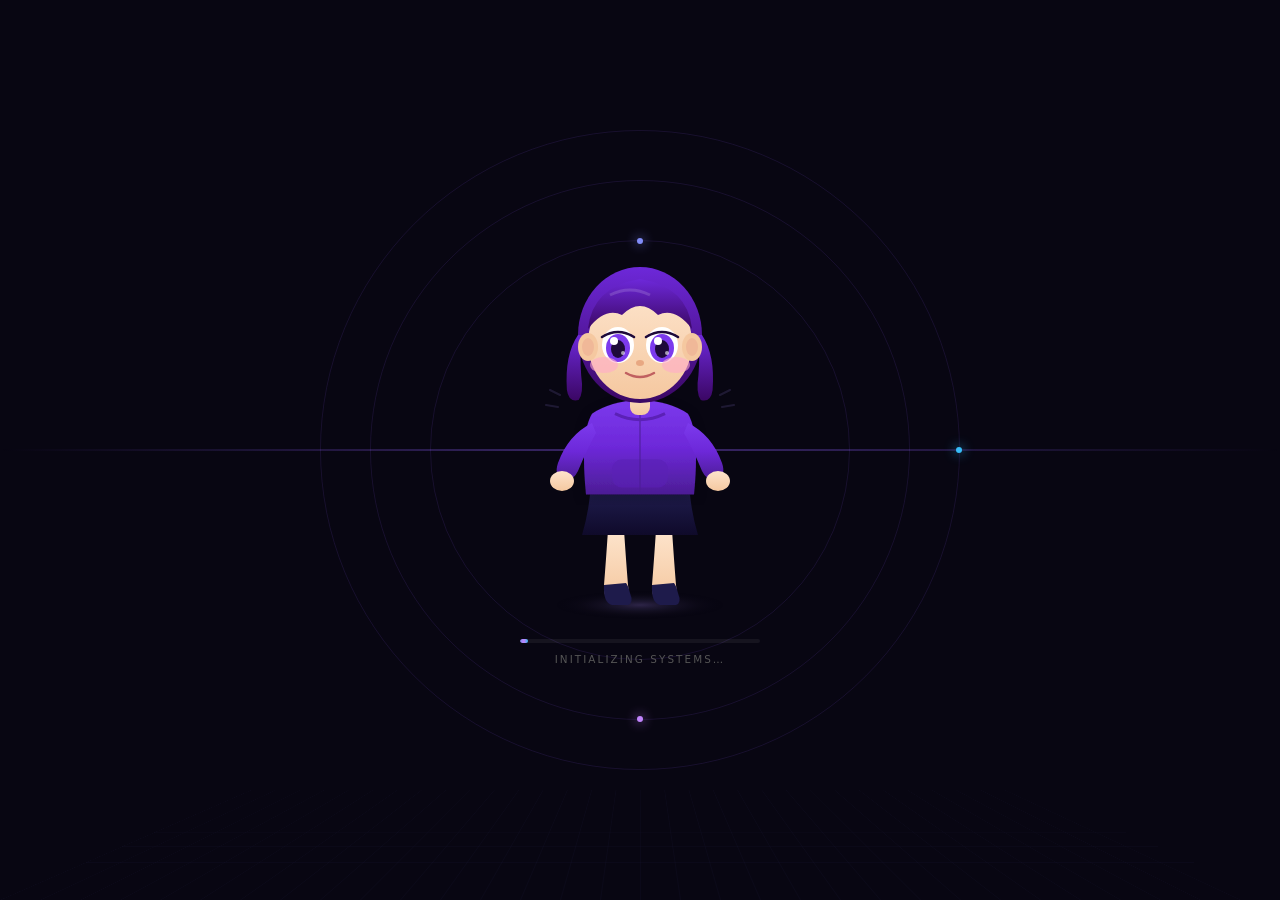
==== commit 7b633cd2: "feat: GSAP-powered professional animations — timeline sequences, squash/stretch, expression swaps, p" ====
--- a/anime-loading/index.html
+++ b/anime-loading/index.html
@@ -2,250 +2,307 @@
 <html lang="en">
 <head>
 <meta charset="UTF-8">
-<meta name="viewport" content="width=device-width, initial-scale=1.0">
-<title>Loading...</title>
-<link href="https://fonts.googleapis.com/css2?family=M+PLUS+Rounded+1c:wght@400;700&display=swap" rel="stylesheet">
+<meta name="viewport" content="width=device-width,initial-scale=1">
+<title>Loading…</title>
 <style>
-*{box-sizing:border-box;margin:0;padding:0}
-body{background:#0d0916;min-height:100vh;display:flex;flex-direction:column;align-items:center;justify-content:center;overflow:hidden;font-family:'M PLUS Rounded 1c',sans-serif}
-
-/* ── Starfield ── */
-.stars{position:fixed;inset:0;pointer-events:none}
-@keyframes twinkle{0%,100%{opacity:0;transform:scale(.5)}50%{opacity:1;transform:scale(1)}}
-
-/* ── Loader overlay ── */
-.overlay{position:fixed;inset:0;display:flex;flex-direction:column;align-items:center;justify-content:center;gap:28px;z-index:10;transition:opacity .9s,visibility .9s}
-.overlay.gone{opacity:0;visibility:hidden}
-
-/* ── Scene card ── */
-.scene{display:flex;flex-direction:column;align-items:center;gap:0}
-
-/* ── SVG character animations ── */
-
-/* Whole body float */
-.body-float{animation:float 3.2s ease-in-out infinite;transform-origin:50% 100%}
-@keyframes float{0%,100%{transform:translateY(0) rotate(-.5deg)}40%{transform:translateY(-12px) rotate(.8deg)}70%{transform:translateY(-6px) rotate(-.3deg)}}
-
-/* Hair sways AFTER body with slight delay */
-.hair-sway{animation:float 3.2s ease-in-out .18s infinite;transform-origin:50% 0}
-@keyframes hairsway{0%,100%{transform:rotate(-1.5deg)}50%{transform:rotate(2deg)}}
-
-/* Eye blink - top eyelid drops */
-.eyelid-l,.eyelid-r{transform-origin:50% 0;animation:blink 4.5s ease-in-out infinite}
-.eyelid-r{animation-delay:.06s}
-@keyframes blink{0%,88%,100%{transform:scaleY(0)}91%,96%{transform:scaleY(1)}99%{transform:scaleY(.1)}}
-
-/* Leg swing - opposite phase */
-.leg-l{transform-origin:84px 0;animation:swing-l 2.2s ease-in-out infinite}
-.leg-r{transform-origin:116px 0;animation:swing-r 2.2s ease-in-out infinite}
-@keyframes swing-l{0%,100%{transform:rotate(-14deg)}50%{transform:rotate(16deg)}}
-@keyframes swing-r{0%,100%{transform:rotate(16deg)}50%{transform:rotate(-14deg)}}
-
-/* Breathing - chest subtle scale */
-.body-shape{animation:breathe 3.2s ease-in-out infinite;transform-origin:50% 40%}
-@keyframes breathe{0%,100%{transform:scaleY(1)}50%{transform:scaleY(1.025)}}
-
-/* Yawn sequence every 8s */
-.mouth-smile{animation:mouth-hide 8s ease-in-out infinite;transform-origin:50% 50%}
-@keyframes mouth-hide{0%,58%,90%,100%{transform:scaleY(1);opacity:1}62%,85%{transform:scaleY(0);opacity:0}}
-.mouth-yawn{opacity:0;animation:yawn-show 8s ease-in-out infinite;transform-origin:50% 50%}
-@keyframes yawn-show{0%,58%,90%,100%{transform:scale(0);opacity:0}63%,84%{transform:scale(1);opacity:1}}
-
-/* Arm raise during yawn */
-.arm-l-g{transform-origin:68px 175px;animation:arm-up 8s ease-in-out infinite}
-@keyframes arm-up{0%,58%,92%,100%{transform:rotate(0)}65%,83%{transform:rotate(-55deg)}}
-
-/* Blush pulse */
-.blush{animation:blush-pulse 3.2s ease-in-out infinite}
-@keyframes blush-pulse{0%,100%{opacity:.55}50%{opacity:.8}}
-
-/* Z floats */
-.z1{animation:z-up 2.8s ease-out 0s infinite}
-.z2{animation:z-up 2.8s ease-out .9s infinite}
-.z3{animation:z-up 2.8s ease-out 1.8s infinite}
-@keyframes z-up{0%{opacity:0;transform:translate(0,0) scale(.5)}15%{opacity:1}100%{opacity:0;transform:translate(18px,-52px) scale(1)}}
-
-/* ── Progress bar ── */
-.bar-wrap{width:220px;position:relative}
-.bar-track{height:8px;background:rgba(255,255,255,.08);border-radius:8px;overflow:hidden}
-.bar-fill{height:100%;border-radius:8px;background:linear-gradient(90deg,#818cf8,#e879f9,#38bdf8);animation:fill-up 3.4s cubic-bezier(.4,0,.2,1) forwards}
-@keyframes fill-up{0%{width:0%}100%{width:100%}}
-.bar-fill::after{content:'';position:absolute;inset:0;background:linear-gradient(90deg,transparent,rgba(255,255,255,.3),transparent);animation:shimmer 1.2s linear infinite}
-@keyframes shimmer{from{transform:translateX(-200%)}to{transform:translateX(300%)}}
-
-/* dots */
-.dots{display:flex;gap:7px;justify-content:center;margin-top:10px}
-.dot{width:7px;height:7px;border-radius:50%;animation:hop 1.3s ease-in-out infinite}
-.dot:nth-child(1){background:#818cf8}
-.dot:nth-child(2){background:#e879f9;animation-delay:.22s}
-.dot:nth-child(3){background:#38bdf8;animation-delay:.44s}
-@keyframes hop{0%,80%,100%{transform:translateY(0)}40%{transform:translateY(-8px)}}
-
-/* bubble text cycle */
-.bubble-box{background:rgba(255,255,255,.08);border:1px solid rgba(255,255,255,.1);backdrop-filter:blur(8px);border-radius:12px;padding:6px 16px;font-size:.72rem;letter-spacing:.16em;text-transform:uppercase;color:#888;margin-top:6px;min-width:180px;text-align:center;transition:opacity .35s}
+*{margin:0;padding:0;box-sizing:border-box}
+body{background:#080612;min-height:100vh;display:flex;align-items:center;justify-content:center;overflow:hidden;font-family:system-ui}
+.overlay{position:fixed;inset:0;display:flex;flex-direction:column;align-items:center;justify-content:center;z-index:10;transition:opacity 1s;gap:24px}
+.overlay.gone{opacity:0;pointer-events:none}
+
+/* Orbit rings */
+.orbit-ring{position:absolute;border:1px solid rgba(139,92,246,.12);border-radius:50%;pointer-events:none}
+.orbit-ring:nth-child(1){width:420px;height:420px;animation:spin 20s linear infinite}
+.orbit-ring:nth-child(2){width:540px;height:540px;animation:spin 28s linear infinite reverse}
+.orbit-ring:nth-child(3){width:640px;height:640px;animation:spin 35s linear infinite}
+@keyframes spin{to{transform:rotate(360deg)}}
+.orbit-dot{position:absolute;width:6px;height:6px;border-radius:50%;background:#818cf8;box-shadow:0 0 12px #818cf8}
+.orbit-ring:nth-child(1) .orbit-dot{top:0;left:50%;transform:translate(-50%,-50%)}
+.orbit-ring:nth-child(2) .orbit-dot{bottom:0;left:50%;transform:translate(-50%,50%);background:#c084fc;box-shadow:0 0 12px #c084fc}
+.orbit-ring:nth-child(3) .orbit-dot{top:50%;right:0;transform:translate(50%,-50%);background:#38bdf8;box-shadow:0 0 12px #38bdf8}
+
+/* Grid floor */
+.grid-floor{position:fixed;bottom:0;left:0;right:0;height:35vh;
+  background:linear-gradient(0deg,rgba(99,102,241,.06) 1px,transparent 1px),
+  linear-gradient(90deg,rgba(99,102,241,.06) 1px,transparent 1px);
+  background-size:40px 40px;
+  transform:perspective(400px) rotateX(55deg);transform-origin:bottom;opacity:.5}
+
+/* Scan line */
+.scan{position:fixed;left:0;right:0;height:2px;background:linear-gradient(90deg,transparent,rgba(139,92,246,.4),transparent);animation:scanmove 3.5s linear infinite;z-index:1}
+@keyframes scanmove{from{top:-2px}to{top:100%}}
+
+/* Progress */
+.prog-wrap{width:240px;position:relative}
+.prog-track{height:4px;background:rgba(255,255,255,.06);border-radius:4px;overflow:hidden}
+.prog-bar{height:100%;width:0;border-radius:4px;background:linear-gradient(90deg,#818cf8,#c084fc,#38bdf8)}
+.prog-label{text-align:center;margin-top:10px;font-size:.65rem;letter-spacing:.2em;text-transform:uppercase;color:#555}
+
+/* Particles */
+.particle{position:fixed;border-radius:50%;pointer-events:none;opacity:0}
+@keyframes pfloat{0%{opacity:0;transform:translateY(0) scale(.3)}15%{opacity:.6}85%{opacity:.15}100%{opacity:0;transform:translateY(-100vh) scale(.8)}}
+
+/* Page content */
+.page{height:100vh;display:flex;align-items:center;justify-content:center;color:#333;font-size:1rem}
 </style>
 </head>
 <body>
-
-<!-- Stars -->
-<div class="stars" id="stars"></div>
+<div class="grid-floor"></div>
+<div class="scan"></div>
 
 <div class="overlay" id="loader">
-<div class="scene">
-
-<!-- CHARACTER SVG -->
-<svg width="210" height="310" viewBox="0 0 200 295" xmlns="http://www.w3.org/2000/svg" overflow="visible">
-
-  <!-- Z Z Z -->
-  <text class="z1" x="155" y="50" font-size="20" fill="#a78bfa" font-weight="900" font-family="Arial">Z</text>
-  <text class="z2" x="172" y="32" font-size="14" fill="#c4b5fd" font-weight="900" font-family="Arial">z</text>
-  <text class="z3" x="185" y="18" font-size="10" fill="#ddd6fe" font-weight="900" font-family="Arial">z</text>
-
-  <!-- ── BODY GROUP (floats) ── -->
-  <g class="body-float">
-
-    <!-- Back hair -->
-    <ellipse class="hair-sway" cx="100" cy="88" rx="52" ry="60" fill="#3b1f6b"/>
-    <!-- Side hair pieces (sway) -->
-    <ellipse class="hair-sway" cx="52" cy="118" rx="13" ry="26" fill="#3b1f6b" transform="rotate(-12,52,118)"/>
-    <ellipse class="hair-sway" cx="148" cy="118" rx="13" ry="26" fill="#3b1f6b" transform="rotate(12,148,118)"/>
-
-    <!-- HEAD -->
-    <ellipse cx="100" cy="94" rx="46" ry="48" fill="#ffe8d0"/>
-
-    <!-- Front bangs -->
-    <path class="hair-sway" d="M54,82 Q62,42 100,37 Q138,42 146,82 Q132,64 115,68 Q100,56 85,68 Q68,64 54,82Z" fill="#3b1f6b"/>
-
-    <!-- Ear -->
-    <ellipse cx="54" cy="100" rx="9" ry="11" fill="#fdd0b0"/>
-    <ellipse cx="146" cy="100" rx="9" ry="11" fill="#fdd0b0"/>
-
-    <!-- ── EYES ── -->
-    <!-- Left eye white -->
-    <ellipse cx="83" cy="99" rx="13" ry="15" fill="white"/>
-    <!-- Left iris -->
-    <ellipse cx="83" cy="101" rx="10" ry="12" fill="#7c52bb"/>
-    <!-- Left pupil -->
-    <ellipse cx="83" cy="102" rx="6" ry="7" fill="#1e0f3a"/>
-    <!-- Left shine 1 -->
-    <ellipse cx="79" cy="97" rx="3" ry="3" fill="white"/>
-    <!-- Left shine 2 small -->
-    <ellipse cx="88" cy="106" rx="1.5" ry="1.5" fill="rgba(255,255,255,.7)"/>
-    <!-- Left eyelash line -->
-    <path d="M70,94 Q83,86 96,94" stroke="#1e0f3a" stroke-width="2.5" fill="none" stroke-linecap="round"/>
-    <!-- Left eyelid (blink) -->
-    <ellipse class="eyelid-l" cx="83" cy="94" rx="13" ry="15" fill="#ffe8d0"/>
-
-    <!-- Right eye white -->
-    <ellipse cx="117" cy="99" rx="13" ry="15" fill="white"/>
-    <!-- Right iris -->
-    <ellipse cx="117" cy="101" rx="10" ry="12" fill="#7c52bb"/>
-    <!-- Right pupil -->
-    <ellipse cx="117" cy="102" rx="6" ry="7" fill="#1e0f3a"/>
-    <!-- Right shine 1 -->
-    <ellipse cx="113" cy="97" rx="3" ry="3" fill="white"/>
-    <ellipse cx="122" cy="106" rx="1.5" ry="1.5" fill="rgba(255,255,255,.7)"/>
-    <!-- Right eyelash line -->
-    <path d="M104,94 Q117,86 130,94" stroke="#1e0f3a" stroke-width="2.5" fill="none" stroke-linecap="round"/>
-    <!-- Right eyelid (blink) -->
-    <ellipse class="eyelid-r" cx="117" cy="94" rx="13" ry="15" fill="#ffe8d0"/>
-
-    <!-- Nose -->
-    <ellipse cx="100" cy="115" rx="4" ry="3" fill="#f0b898"/>
-
-    <!-- Mouth smile (hides during yawn) -->
-    <path class="mouth-smile" d="M88,125 Q100,133 112,125" stroke="#c47066" stroke-width="2.5" fill="none" stroke-linecap="round"/>
-    <!-- Mouth yawn (big open circle, appears during yawn) -->
-    <g class="mouth-yawn">
-      <ellipse cx="100" cy="128" rx="13" ry="15" fill="#b05050"/>
-      <ellipse cx="100" cy="131" rx="9" ry="8" fill="#1e0f3a"/>
-      <rect x="94" y="121" width="12" height="5" rx="2" fill="#f8d0c0"/>
-    </g>
-
-    <!-- Blush -->
-    <ellipse class="blush" cx="68" cy="118" rx="14" ry="9" fill="#ffb5c8" opacity=".55"/>
-    <ellipse class="blush" cx="132" cy="118" rx="14" ry="9" fill="#ffb5c8" opacity=".55"/>
-
-    <!-- ── BODY / HOODIE ── -->
-    <g class="body-shape">
-      <path d="M62,155 Q48,175 52,230 L148,230 Q152,175 138,155 Q122,146 100,146 Q78,146 62,155Z" fill="#9b72cf"/>
+  <!-- Orbit rings -->
+  <div class="orbit-ring"><div class="orbit-dot"></div></div>
+  <div class="orbit-ring"><div class="orbit-dot"></div></div>
+  <div class="orbit-ring"><div class="orbit-dot"></div></div>
+
+  <!-- CHARACTER -->
+  <svg id="char" width="280" height="380" viewBox="0 0 280 380" style="overflow:visible">
+    <defs>
+      <radialGradient id="glow1"><stop offset="0%" stop-color="#a78bfa" stop-opacity=".3"/><stop offset="100%" stop-color="transparent"/></radialGradient>
+      <linearGradient id="hair-g" x1="0" y1="0" x2="0" y2="1"><stop offset="0%" stop-color="#6d28d9"/><stop offset="100%" stop-color="#3b0764"/></linearGradient>
+      <linearGradient id="skin-g" x1="0" y1="0" x2="0" y2="1"><stop offset="0%" stop-color="#fde4cc"/><stop offset="100%" stop-color="#f5c8a0"/></linearGradient>
+      <linearGradient id="hoodie-g" x1="0" y1="0" x2="0" y2="1"><stop offset="0%" stop-color="#7c3aed"/><stop offset="50%" stop-color="#6d28d9"/><stop offset="100%" stop-color="#4c1d95"/></linearGradient>
+      <linearGradient id="skirt-g" x1="0" y1="0" x2="0" y2="1"><stop offset="0%" stop-color="#1e1b4b"/><stop offset="100%" stop-color="#0f0a2a"/></linearGradient>
+      <filter id="shadow1"><feDropShadow dx="0" dy="4" stdDeviation="6" flood-color="#000" flood-opacity=".25"/></filter>
+    </defs>
+
+    <!-- Floor glow -->
+    <ellipse cx="140" cy="370" rx="80" ry="14" fill="url(#glow1)" id="floorGlow"/>
+
+    <!-- ── LEGS ── -->
+    <g id="legL">
+      <path d="M108,295 Q106,325 104,350 Q103,362 110,365 L126,365 Q130,362 128,350 Q126,325 124,295Z" fill="url(#skin-g)"/>
+      <path d="M104,350 Q103,368 112,370 L128,370 Q134,368 130,358 Q128,350 126,348Z" fill="#1e1b4b"/>
+    </g>
+    <g id="legR">
+      <path d="M156,295 Q154,325 152,350 Q151,362 158,365 L174,365 Q178,362 176,350 Q174,325 172,295Z" fill="url(#skin-g)"/>
+      <path d="M152,350 Q151,368 160,370 L176,370 Q182,368 178,358 Q176,350 174,348Z" fill="#1e1b4b"/>
+    </g>
+
+    <!-- ── BODY ── -->
+    <g id="bodyG">
+      <!-- Skirt -->
+      <path id="skirt" d="M90,260 Q88,280 82,300 L198,300 Q192,280 190,260Z" fill="url(#skirt-g)"/>
+      <!-- Hoodie body -->
+      <path d="M92,180 Q80,200 86,260 L194,260 Q200,200 188,180 Q170,168 140,166 Q110,168 92,180Z" fill="url(#hoodie-g)" filter="url(#shadow1)"/>
       <!-- Hoodie pocket -->
-      <rect x="80" y="195" width="40" height="26" rx="9" fill="#8560b8"/>
-      <!-- Hoodie drawstrings -->
-      <line x1="93" y1="163" x2="89" y2="192" stroke="#7a50a8" stroke-width="2.5" stroke-linecap="round"/>
-      <line x1="107" y1="163" x2="111" y2="192" stroke="#7a50a8" stroke-width="2.5" stroke-linecap="round"/>
-    </g>
-
-    <!-- ── LEFT ARM ── -->
-    <g class="arm-l-g">
-      <path d="M62,155 Q38,168 32,202 Q30,213 39,217 Q49,221 53,208 Q61,182 72,167Z" fill="#9b72cf"/>
-      <ellipse cx="36" cy="219" rx="11" ry="10" fill="#ffe8d0"/>
-    </g>
-
-    <!-- RIGHT ARM (static, holds phone) -->
-    <path d="M138,155 Q162,168 168,202 Q170,213 161,217 Q151,221 147,208 Q139,182 128,167Z" fill="#9b72cf"/>
-    <ellipse cx="164" cy="219" rx="11" ry="10" fill="#ffe8d0"/>
-    <!-- Phone in right hand -->
-    <rect x="155" y="222" width="18" height="26" rx="4" fill="#1e0f3a"/>
-    <rect x="157" y="225" width="14" height="18" rx="2" fill="#38bdf8" opacity=".7"/>
-
-    <!-- ── LEGS (dangle & swing) ── -->
-    <g class="leg-l">
-      <rect x="71" y="230" width="24" height="55" rx="12" fill="#6a42a0"/>
-      <!-- shoe -->
-      <ellipse cx="83" cy="287" rx="18" ry="10" fill="#251650"/>
-      <ellipse cx="89" cy="285" rx="8" ry="6" fill="#3b2570"/>
-    </g>
-    <g class="leg-r">
-      <rect x="105" y="230" width="24" height="55" rx="12" fill="#6a42a0"/>
-      <!-- shoe -->
-      <ellipse cx="117" cy="287" rx="18" ry="10" fill="#251650"/>
-      <ellipse cx="123" cy="285" rx="8" ry="6" fill="#3b2570"/>
-    </g>
-
-  </g><!-- /body-float -->
-
-</svg>
-
-<!-- Progress bar (she's sitting on it visually) -->
-<div class="bar-wrap">
-  <div class="bar-track"><div class="bar-fill"></div></div>
-  <div class="dots">
-    <div class="dot"></div><div class="dot"></div><div class="dot"></div>
+      <rect x="112" y="225" width="56" height="28" rx="10" fill="#5b21b6" opacity=".6"/>
+      <!-- Zip line -->
+      <line x1="140" y1="180" x2="140" y2="258" stroke="#4c1d95" stroke-width="2" opacity=".5"/>
+      <!-- Collar -->
+      <path d="M115,180 Q140,192 165,180" fill="none" stroke="#5b21b6" stroke-width="3"/>
+    </g>
+
+    <!-- ── ARMS ── -->
+    <!-- Left arm (crossed position, will animate) -->
+    <g id="armL">
+      <path d="M92,188 Q68,200 58,228 Q54,240 62,244 Q72,248 78,236 Q88,212 96,198Z" fill="url(#hoodie-g)"/>
+      <ellipse cx="62" cy="246" rx="12" ry="10" fill="url(#skin-g)"/>
+    </g>
+    <!-- Right arm -->
+    <g id="armR">
+      <path d="M188,188 Q212,200 222,228 Q226,240 218,244 Q208,248 202,236 Q192,212 184,198Z" fill="url(#hoodie-g)"/>
+      <ellipse cx="218" cy="246" rx="12" ry="10" fill="url(#skin-g)"/>
+    </g>
+
+    <!-- ── NECK ── -->
+    <rect x="130" y="152" width="20" height="28" rx="8" fill="url(#skin-g)"/>
+
+    <!-- ── HEAD ── -->
+    <g id="headG">
+      <!-- Back hair mass -->
+      <ellipse cx="140" cy="100" rx="62" ry="68" fill="url(#hair-g)"/>
+      <!-- Side hair left -->
+      <path id="hairL" d="M78,100 Q65,120 68,155 Q70,168 80,165 Q85,158 82,140 Q80,120 82,100Z" fill="url(#hair-g)"/>
+      <!-- Side hair right -->
+      <path id="hairR" d="M202,100 Q215,120 212,155 Q210,168 200,165 Q195,158 198,140 Q200,120 198,100Z" fill="url(#hair-g)"/>
+
+      <!-- Face -->
+      <ellipse cx="140" cy="108" rx="52" ry="56" fill="url(#skin-g)"/>
+
+      <!-- Bangs -->
+      <path d="M88,94 Q92,52 140,44 Q188,52 192,94 Q175,72 158,80 Q140,62 122,80 Q105,72 88,94Z" fill="url(#hair-g)"/>
+      <!-- Hair highlight -->
+      <path d="M110,60 Q130,50 150,60" stroke="rgba(255,255,255,.15)" stroke-width="3" fill="none"/>
+
+      <!-- Ears -->
+      <ellipse cx="88" cy="112" rx="10" ry="14" fill="#f5c8a0"/>
+      <ellipse cx="88" cy="112" rx="6" ry="9" fill="#f0b898"/>
+      <ellipse cx="192" cy="112" rx="10" ry="14" fill="#f5c8a0"/>
+      <ellipse cx="192" cy="112" rx="6" ry="9" fill="#f0b898"/>
+
+      <!-- ── EYES ── -->
+      <g id="eyesG">
+        <!-- Left eye -->
+        <ellipse cx="118" cy="110" rx="16" ry="18" fill="white"/>
+        <ellipse cx="118" cy="113" rx="12" ry="14" fill="#7c3aed"/>
+        <ellipse cx="118" cy="114" rx="7" ry="9" fill="#1e0a3a"/>
+        <ellipse cx="114" cy="106" rx="4" ry="4" fill="white"/>
+        <ellipse cx="123" cy="118" rx="2" ry="2" fill="rgba(255,255,255,.6)"/>
+        <path d="M102,102 Q118,92 134,102" stroke="#1e0a3a" stroke-width="2.5" fill="none" stroke-linecap="round"/>
+        <!-- Eyelid -->
+        <ellipse id="lidL" cx="118" cy="102" rx="16" ry="18" fill="url(#skin-g)" opacity="0"/>
+
+        <!-- Right eye -->
+        <ellipse cx="162" cy="110" rx="16" ry="18" fill="white"/>
+        <ellipse cx="162" cy="113" rx="12" ry="14" fill="#7c3aed"/>
+        <ellipse cx="162" cy="114" rx="7" ry="9" fill="#1e0a3a"/>
+        <ellipse cx="158" cy="106" rx="4" ry="4" fill="white"/>
+        <ellipse cx="167" cy="118" rx="2" ry="2" fill="rgba(255,255,255,.6)"/>
+        <path d="M146,102 Q162,92 178,102" stroke="#1e0a3a" stroke-width="2.5" fill="none" stroke-linecap="round"/>
+        <ellipse id="lidR" cx="162" cy="102" rx="16" ry="18" fill="url(#skin-g)" opacity="0"/>
+      </g>
+
+      <!-- Nose -->
+      <ellipse cx="140" cy="128" rx="4" ry="3" fill="#e8a882"/>
+
+      <!-- Mouth -->
+      <g id="mouthG">
+        <path id="mouthPath" d="M126,138 Q140,146 154,138" stroke="#c06060" stroke-width="2.5" fill="none" stroke-linecap="round"/>
+      </g>
+
+      <!-- Blush -->
+      <ellipse id="blushL" cx="104" cy="130" rx="14" ry="8" fill="#ffaac8" opacity=".45"/>
+      <ellipse id="blushR" cx="176" cy="130" rx="14" ry="8" fill="#ffaac8" opacity=".45"/>
+
+      <!-- Steam puff (hidden, animated in) -->
+      <g id="steamG" opacity="0">
+        <circle cx="200" cy="80" r="8" fill="rgba(200,200,255,.5)"/>
+        <circle cx="212" cy="65" r="12" fill="rgba(200,200,255,.4)"/>
+        <circle cx="226" cy="48" r="16" fill="rgba(200,200,255,.25)"/>
+      </g>
+
+      <!-- Holographic watch (on left wrist area, hidden initially) -->
+      <g id="watchG" opacity="0" transform="translate(40,240)">
+        <ellipse cx="0" cy="0" rx="22" ry="22" fill="rgba(99,102,241,.15)" stroke="#818cf8" stroke-width="1"/>
+        <text x="-12" y="4" font-size="10" fill="#a5b4fc" font-family="monospace">03:42</text>
+        <circle cx="0" cy="0" r="22" fill="none" stroke="#818cf8" stroke-width="1" stroke-dasharray="4 4">
+          <animateTransform attributeName="transform" type="rotate" from="0" to="360" dur="3s" repeatCount="indefinite"/>
+        </circle>
+      </g>
+    </g>
+
+    <!-- Vibration lines (impatience indicator) -->
+    <g id="vibeLines" opacity="0">
+      <line x1="60" y1="160" x2="50" y2="155" stroke="#a78bfa" stroke-width="2" stroke-linecap="round"/>
+      <line x1="58" y1="172" x2="46" y2="170" stroke="#a78bfa" stroke-width="2" stroke-linecap="round"/>
+      <line x1="220" y1="160" x2="230" y2="155" stroke="#a78bfa" stroke-width="2" stroke-linecap="round"/>
+      <line x1="222" y1="172" x2="234" y2="170" stroke="#a78bfa" stroke-width="2" stroke-linecap="round"/>
+    </g>
+  </svg>
+
+  <!-- Progress -->
+  <div class="prog-wrap">
+    <div class="prog-track"><div class="prog-bar" id="progBar"></div></div>
+    <div class="prog-label" id="progLabel">Initializing systems…</div>
   </div>
 </div>
 
-<div class="bubble-box" id="bubbleTxt">Initializing…</div>
-
-</div><!-- /scene -->
-</div><!-- /overlay -->
-
-<div style="height:100vh;display:flex;align-items:center;justify-content:center;color:#333;font-size:1rem;letter-spacing:.08em">Content ready ✦</div>
-
+<div class="page">Content loaded ✦</div>
+
+<!-- GSAP -->
+<script src="https://cdnjs.cloudflare.com/ajax/libs/gsap/3.12.5/gsap.min.js"></script>
 <script>
-// Stars
-const sc=document.getElementById('stars');
-for(let i=0;i<90;i++){
-  const s=document.createElement('div');
-  const sz=Math.random()*2.5+.8;
-  s.style.cssText=`position:absolute;border-radius:50%;width:${sz}px;height:${sz}px;background:#fff;left:${Math.random()*100}vw;top:${Math.random()*100}vh;animation:twinkle ${(Math.random()*3+2).toFixed(1)}s ease-in-out ${(Math.random()*5).toFixed(1)}s infinite`;
-  sc.appendChild(s);
+const $ = s => document.querySelector(s);
+const $$ = s => document.querySelectorAll(s);
+
+// Particles
+for(let i=0;i<30;i++){
+  const p=document.createElement('div');p.className='particle';
+  const sz=Math.random()*3+1.5;
+  const clrs=['#818cf8','#c084fc','#38bdf8','#a78bfa'];
+  p.style.cssText=`width:${sz}px;height:${sz}px;left:${Math.random()*100}vw;bottom:-10px;background:${clrs[~~(Math.random()*4)]};animation:pfloat ${6+Math.random()*8}s linear ${Math.random()*6}s infinite`;
+  document.body.appendChild(p);
 }
 
-// Bubble messages
-const msgs=['Initializing…','Brewing magic ✨','Almost there…','Loading assets 🌙','One moment~ 💤','Getting ready 🍡'];
-let mi=0;const bb=document.getElementById('bubbleTxt');
-setInterval(()=>{
-  bb.style.opacity=0;
-  setTimeout(()=>{bb.textContent=msgs[mi=(mi+1)%msgs.length];bb.style.opacity=1;},350);
-},2400);
-
-// Dismiss loader
-const ov=document.getElementById('loader');
-let rdy=false,done=false;
-window.addEventListener('load',()=>{rdy=true;go()});
-setTimeout(()=>{done=true;go()},3400);
-function go(){if(rdy&&done)ov.classList.add('gone')}
+// ── GSAP MASTER TIMELINE ──
+gsap.defaults({ease:'power2.inOut'});
+
+// Breathing
+gsap.to('#bodyG',{scaleY:1.015,transformOrigin:'50% 100%',duration:1.6,yoyo:true,repeat:-1,ease:'sine.inOut'});
+
+// Hair float
+gsap.to('#hairL',{rotate:3,transformOrigin:'50% 0%',duration:2.4,yoyo:true,repeat:-1,ease:'sine.inOut'});
+gsap.to('#hairR',{rotate:-3,transformOrigin:'50% 0%',duration:2.4,yoyo:true,repeat:-1,ease:'sine.inOut',delay:.3});
+
+// Blush pulse
+gsap.to('#blushL,#blushR',{opacity:.7,duration:1.8,yoyo:true,repeat:-1,ease:'sine.inOut'});
+
+// Floor glow pulse
+gsap.to('#floorGlow',{opacity:.6,scaleX:1.1,transformOrigin:'50% 50%',duration:2,yoyo:true,repeat:-1,ease:'sine.inOut'});
+
+// ── BLINK ──
+function blink(){
+  const tl=gsap.timeline();
+  tl.to('#lidL,#lidR',{opacity:1,duration:.08})
+    .to('#lidL,#lidR',{opacity:0,duration:.08},'+=.06')
+    .then(()=>gsap.delayedCall(.1+Math.random()*3,blink));
+}
+blink();
+
+// ── PHASE A: IMPATIENT FOOT TAP ──
+const footTap=gsap.timeline({repeat:-1});
+footTap.to('#legR',{rotate:-12,transformOrigin:'160px 295px',duration:.15,ease:'power3.out'})
+  .to('#legR',{rotate:0,duration:.12,ease:'bounce.out'})
+  .to('#legR',{rotate:0,duration:.4});
+
+// Vibration lines flicker with foot tap
+gsap.to('#vibeLines',{opacity:.6,duration:.1,yoyo:true,repeat:-1,repeatDelay:.4});
+
+// Body micro-shake (impatience)
+const shake=gsap.timeline({repeat:-1,repeatDelay:2});
+shake.to('#char',{x:2,duration:.04}).to('#char',{x:-2,duration:.04}).to('#char',{x:1.5,duration:.04}).to('#char',{x:-1,duration:.04}).to('#char',{x:0,duration:.06});
+
+// ── PHASE B: CHECK WATCH + HUFF (every 4s) ──
+function checkWatch(){
+  const tl=gsap.timeline({onComplete:()=>gsap.delayedCall(3+Math.random()*2,checkWatch)});
+
+  // Arm raises to look at watch
+  tl.to('#armL',{rotate:-50,transformOrigin:'92px 188px',duration:.5,ease:'back.out(1.5)'})
+    .to('#watchG',{opacity:1,duration:.3},'-=.2')
+    .to('#headG',{rotate:-8,transformOrigin:'140px 140px',duration:.35,ease:'power2.out'},'-=.2')
+    // Hold + look
+    .to({},{duration:.8})
+    // Huff — mouth opens
+    .to('#mouthPath',{attr:{d:'M126,136 Q140,150 154,136'},duration:.15},'huff')
+    // Steam puff shoots out
+    .to('#steamG',{opacity:1,y:-10,duration:.3,ease:'power2.out'},'huff')
+    .to('#steamG circle:nth-child(1)',{scale:1.3,transformOrigin:'50% 50%',duration:.4},'huff')
+    .to('#steamG circle:nth-child(2)',{scale:1.4,y:-8,transformOrigin:'50% 50%',duration:.5},'huff+=.1')
+    .to('#steamG circle:nth-child(3)',{scale:1.5,y:-12,transformOrigin:'50% 50%',duration:.6},'huff+=.15')
+    // Hair poof
+    .to('#hairL,#hairR',{scaleX:1.15,scaleY:1.08,transformOrigin:'50% 100%',duration:.2,ease:'back.out(3)'},'huff')
+    // Hold
+    .to({},{duration:.5})
+    // Reset everything
+    .to('#armL',{rotate:0,duration:.4,ease:'power2.inOut'})
+    .to('#watchG',{opacity:0,duration:.2},'-=.3')
+    .to('#headG',{rotate:0,duration:.3},'-=.2')
+    .to('#mouthPath',{attr:{d:'M126,138 Q140,146 154,138'},duration:.2},'-=.2')
+    .to('#steamG',{opacity:0,y:0,duration:.3},'-=.2')
+    .to('#steamG circle',{scale:1,y:0,duration:.01})
+    .to('#hairL,#hairR',{scaleX:1,scaleY:1,duration:.3,ease:'power2.inOut'},'-=.3');
+}
+gsap.delayedCall(2,checkWatch);
+
+// ── PROGRESS BAR ──
+const labels=['Initializing systems…','Compiling shaders…','Loading assets…','Calibrating…','Almost there…','Finalizing…'];
+let li=0;
+gsap.to('#progBar',{width:'100%',duration:8,ease:'power1.inOut'});
+const labelLoop=setInterval(()=>{
+  li=(li+1)%labels.length;
+  gsap.to('#progLabel',{opacity:0,duration:.2,onComplete:()=>{
+    $('#progLabel').textContent=labels[li];
+    gsap.to('#progLabel',{opacity:1,duration:.2});
+  }});
+},1800);
+
+// Dismiss
+setTimeout(()=>{
+  clearInterval(labelLoop);
+  gsap.to('.overlay',{opacity:0,duration:.8,onComplete:()=>$('.overlay').style.display='none'});
+},8500);
 </script>
 </body>
 </html>
